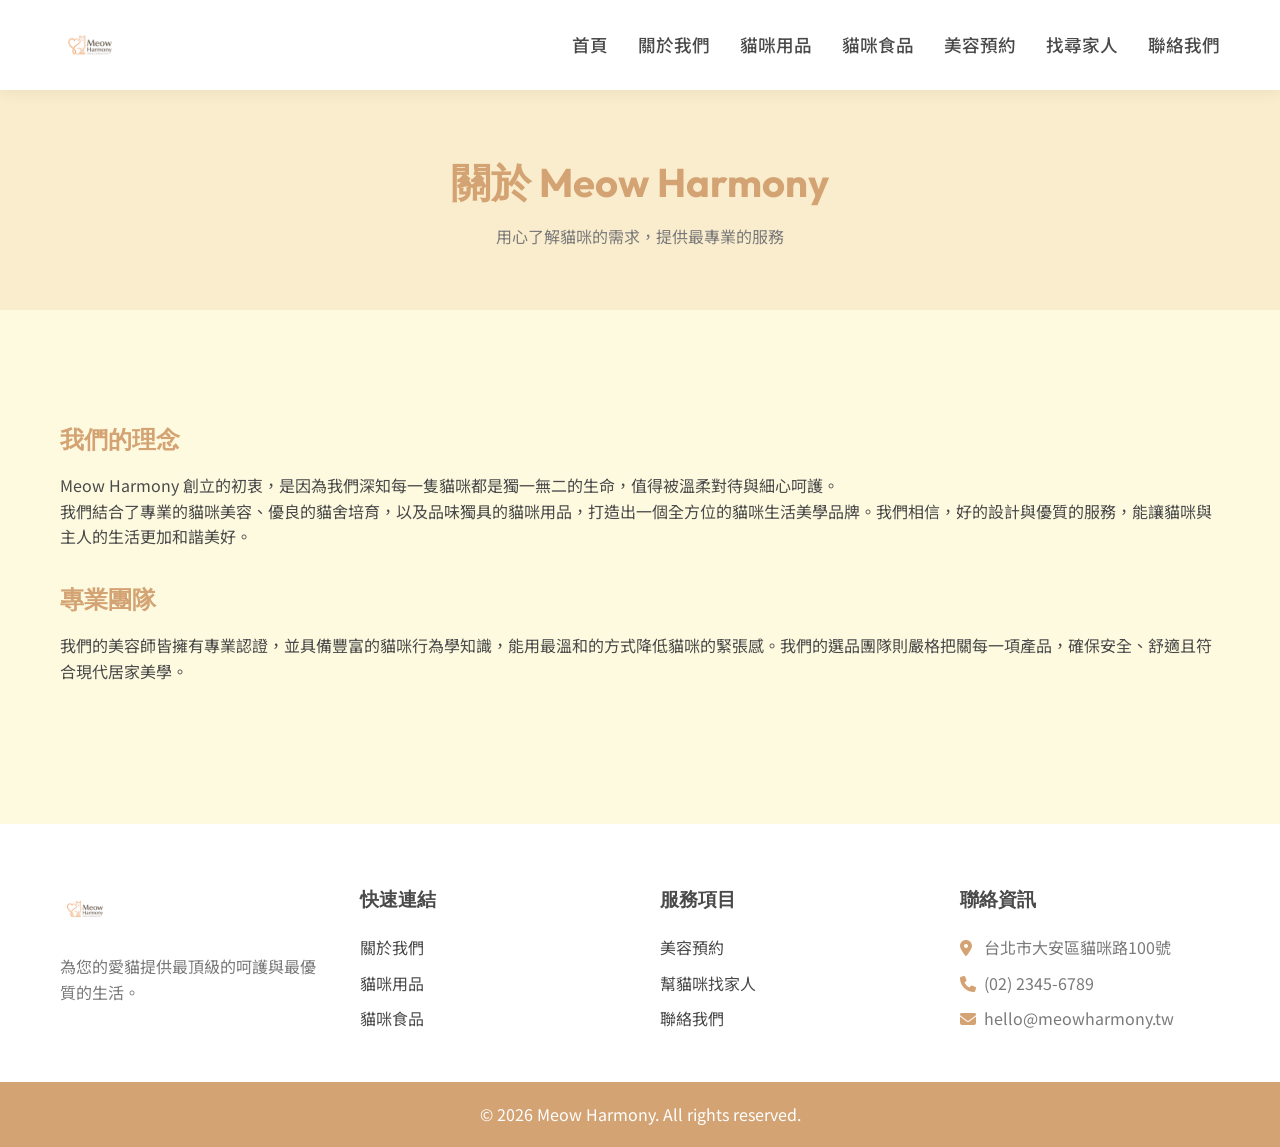
==== about.html @ b2fe0f6e "Add files via upload" ====
<!DOCTYPE html>
<html lang="zh-TW">
<head>
    <meta charset="UTF-8">
    <meta name="viewport" content="width=device-width, initial-scale=1.0">
    <title>關於我們 | Meow Harmony</title>
    <meta name="description" content="Meow Harmony - 頂級貓咪美容、貓舍與貓咪用品">
    <link href="https://fonts.googleapis.com/css2?family=Outfit:wght@300;400;500;600;700&family=Noto+Sans+TC:wght@300;400;500;700&display=swap" rel="stylesheet">
    <link rel="stylesheet" href="assets/css/style.css">
    <link rel="stylesheet" href="https://cdnjs.cloudflare.com/ajax/libs/font-awesome/6.4.0/css/all.min.css">
</head>
<body>
    <nav class="navbar">
        <div class="container nav-container">
            <a href="index.html" class="logo">
                <img src="assets/images/brand_logo_1778046811545.png" alt="Meow Harmony Logo" id="nav-logo">
            </a>
            <ul class="nav-links">
                <li><a href="index.html">首頁</a></li>
                <li><a href="about.html">關於我們</a></li>
                <li><a href="supplies.html">貓咪用品</a></li>
                <li><a href="food.html">貓咪食品</a></li>
                <li><a href="grooming.html">美容預約</a></li>
                <li><a href="adoption.html">找尋家人</a></li>
                <li><a href="contact.html">聯絡我們</a></li>
            </ul>
        </div>
    </nav>

    <main>
        <section class="page-header">
            <div class="container">
                <h1>關於 Meow Harmony</h1>
                <p>用心了解貓咪的需求，提供最專業的服務</p>
            </div>
        </section>
        <section class="about-content container">
            <div class="about-text">
                <h2>我們的理念</h2>
                <p>Meow Harmony 創立的初衷，是因為我們深知每一隻貓咪都是獨一無二的生命，值得被溫柔對待與細心呵護。</p>
                <p>我們結合了專業的貓咪美容、優良的貓舍培育，以及品味獨具的貓咪用品，打造出一個全方位的貓咪生活美學品牌。我們相信，好的設計與優質的服務，能讓貓咪與主人的生活更加和諧美好。</p>
                <h2>專業團隊</h2>
                <p>我們的美容師皆擁有專業認證，並具備豐富的貓咪行為學知識，能用最溫和的方式降低貓咪的緊張感。我們的選品團隊則嚴格把關每一項產品，確保安全、舒適且符合現代居家美學。</p>
            </div>
        </section>
    </main>

    <footer>
        <div class="container footer-container">
            <div class="footer-col">
                <img src="assets/images/brand_logo_1778046811545.png" alt="Meow Harmony Logo" class="footer-logo" id="footer-logo">
                <p>為您的愛貓提供最頂級的呵護與最優質的生活。</p>
            </div>
            <div class="footer-col">
                <h3>快速連結</h3>
                <ul>
                    <li><a href="about.html">關於我們</a></li>
                    <li><a href="supplies.html">貓咪用品</a></li>
                    <li><a href="food.html">貓咪食品</a></li>
                </ul>
            </div>
            <div class="footer-col">
                <h3>服務項目</h3>
                <ul>
                    <li><a href="grooming.html">美容預約</a></li>
                    <li><a href="adoption.html">幫貓咪找家人</a></li>
                    <li><a href="contact.html">聯絡我們</a></li>
                </ul>
            </div>
            <div class="footer-col">
                <h3>聯絡資訊</h3>
                <p><i class="fas fa-map-marker-alt"></i> 台北市大安區貓咪路100號</p>
                <p><i class="fas fa-phone"></i> (02) 2345-6789</p>
                <p><i class="fas fa-envelope"></i> hello@meowharmony.tw</p>
            </div>
        </div>
        <div class="footer-bottom">
            <p>&copy; 2026 Meow Harmony. All rights reserved.</p>
        </div>
    </footer>
    <script src="assets/js/data.js"></script>
    <script src="assets/js/main.js"></script>
</body>
</html>
---- assets/css/style.css ----
:root {
    --primary-color: #D4A373; /* Warm elegant tone */
    --secondary-color: #FAEDCD; /* Soft pastel */
    --accent-color: #E9EDC9;
    --text-dark: #4A4A4A;
    --text-light: #7A7A7A;
    --bg-light: #FEFAE0;
    --bg-white: #FFFFFF;
    --font-heading: 'Outfit', sans-serif;
    --font-body: 'Noto Sans TC', sans-serif;
    --shadow: 0 4px 15px rgba(0,0,0,0.05);
    --transition: all 0.3s ease;
}

* { margin: 0; padding: 0; box-sizing: border-box; }
body { font-family: var(--font-body); color: var(--text-dark); background-color: var(--bg-light); line-height: 1.6; }
h1, h2, h3, h4 { font-family: var(--font-heading); color: var(--text-dark); }
a { text-decoration: none; color: inherit; transition: var(--transition); }
img { max-width: 100%; height: auto; display: block; }
.container { max-width: 1200px; margin: 0 auto; padding: 0 20px; }
.btn { display: inline-block; padding: 12px 28px; border-radius: 30px; font-weight: 600; cursor: pointer; transition: var(--transition); border: none; text-align: center; }
.btn-primary { background: var(--primary-color); color: white; }
.btn-primary:hover { background: #c29161; transform: translateY(-2px); }
.btn-secondary { background: var(--bg-white); color: var(--primary-color); border: 1px solid var(--primary-color); }
.btn-secondary:hover { background: var(--primary-color); color: white; transform: translateY(-2px); }

/* Navbar */
.navbar { background: var(--bg-white); padding: 15px 0; position: sticky; top: 0; z-index: 100; box-shadow: var(--shadow); }
.nav-container { display: flex; justify-content: space-between; align-items: center; }
.logo img { height: 60px; }
.nav-links { display: flex; list-style: none; gap: 30px; }
.nav-links a { font-weight: 500; font-size: 1.1rem; }
.nav-links a:hover { color: var(--primary-color); }
.mobile-menu-btn { display: none; font-size: 1.5rem; cursor: pointer; color: var(--primary-color); }

/* Hero */
.hero { background: linear-gradient(135deg, var(--secondary-color) 0%, var(--bg-light) 100%); padding: 100px 20px; text-align: center; }
.hero-content h1 { font-size: 3.5rem; margin-bottom: 20px; color: var(--primary-color); }
.hero-content p { font-size: 1.2rem; color: var(--text-light); max-width: 600px; margin: 0 auto 30px; }
.hero-content .btn { margin: 0 10px; }

/* Features */
.features { display: grid; grid-template-columns: repeat(auto-fit, minmax(300px, 1fr)); gap: 30px; padding: 80px 20px; margin-top: -40px; position: relative; z-index: 10; }
.feature-card { background: var(--bg-white); padding: 40px 30px; border-radius: 20px; text-align: center; box-shadow: var(--shadow); transition: var(--transition); }
.feature-card:hover { transform: translateY(-10px); }
.feature-card i { font-size: 2.5rem; color: var(--primary-color); margin-bottom: 20px; }
.feature-card h3 { margin-bottom: 15px; font-size: 1.5rem; }

/* Product Grid */
.products-section { padding: 60px 20px; }
.section-header { display: flex; justify-content: space-between; align-items: center; margin-bottom: 40px; }
.product-grid { display: grid; grid-template-columns: repeat(auto-fill, minmax(250px, 1fr)); gap: 30px; }
.product-card { background: var(--bg-white); border-radius: 15px; overflow: hidden; box-shadow: var(--shadow); transition: var(--transition); }
.product-card:hover { transform: translateY(-5px); box-shadow: 0 10px 20px rgba(0,0,0,0.1); }
.product-img { height: 250px; overflow: hidden; }
.product-img img { width: 100%; height: 100%; object-fit: cover; transition: var(--transition); }
.product-card:hover .product-img img { transform: scale(1.05); }
.product-info { padding: 20px; text-align: center; }
.product-category { font-size: 0.9rem; color: var(--text-light); text-transform: uppercase; letter-spacing: 1px; margin-bottom: 5px; }
.product-title { font-size: 1.2rem; margin-bottom: 10px; }
.product-price { font-size: 1.1rem; font-weight: 700; color: var(--primary-color); }

/* Page Header */
.page-header { background: var(--secondary-color); padding: 60px 20px; text-align: center; }
.page-header h1 { font-size: 2.5rem; color: var(--primary-color); margin-bottom: 10px; }
.page-header p { color: var(--text-light); }

/* About */
.about-content { padding: 80px 20px; }
.about-text h2 { color: var(--primary-color); margin-top: 30px; margin-bottom: 15px; }

/* Grooming */
.grooming-section { display: grid; grid-template-columns: 1fr 1fr; gap: 50px; padding: 60px 20px; }
.service-list { list-style: none; margin-top: 20px; }
.service-list li { margin-bottom: 15px; display: flex; align-items: center; gap: 10px; }
.service-list i { color: var(--primary-color); }
.gallery { display: grid; grid-template-columns: 1fr 1fr; gap: 15px; margin-top: 30px; }
.gallery img { border-radius: 10px; height: 200px; object-fit: cover; width: 100%; }
.reservation-form { background: var(--bg-white); padding: 40px; border-radius: 20px; box-shadow: var(--shadow); }

/* Forms */
.form-group { margin-bottom: 20px; }
.form-group label { display: block; margin-bottom: 8px; font-weight: 500; }
.form-group input, .form-group select, .form-group textarea { width: 100%; padding: 12px; border: 1px solid #ddd; border-radius: 8px; font-family: var(--font-body); }
.form-group input:focus, .form-group select:focus, .form-group textarea:focus { outline: none; border-color: var(--primary-color); }
.w-100 { width: 100%; }

/* Contact */
.contact-section { display: grid; grid-template-columns: 1fr 1fr; gap: 50px; padding: 60px 20px; }
.info-item { display: flex; gap: 20px; margin-bottom: 30px; }
.info-item i { font-size: 2rem; color: var(--primary-color); }

/* Product Detail */
.product-detail-section { padding: 60px 20px; display: grid; grid-template-columns: 1fr 1fr; gap: 50px; }
.product-detail-img img { border-radius: 20px; width: 100%; object-fit: cover;}
.product-detail-info h1 { font-size: 2.5rem; margin-bottom: 10px; }
.product-detail-price { font-size: 1.5rem; font-weight: bold; color: var(--primary-color); margin-bottom: 20px; }
.product-detail-desc { color: var(--text-light); margin-bottom: 30px; }

/* Footer */
footer { background: var(--bg-white); padding-top: 60px; margin-top: 60px; }
.footer-container { display: grid; grid-template-columns: repeat(auto-fit, minmax(200px, 1fr)); gap: 40px; margin-bottom: 40px; }
.footer-logo { height: 50px; margin-bottom: 20px; }
.footer-col h3 { margin-bottom: 20px; font-size: 1.2rem; }
.footer-col ul { list-style: none; }
.footer-col ul li { margin-bottom: 10px; }
.footer-col ul a:hover { color: var(--primary-color); }
.footer-col p { margin-bottom: 10px; color: var(--text-light); }
.footer-col i { color: var(--primary-color); width: 20px; }
.footer-bottom { background: var(--primary-color); color: white; text-align: center; padding: 20px; }

@media (max-width: 768px) {
    .nav-links { display: none; }
    .mobile-menu-btn { display: block; }
    .grooming-section, .contact-section, .product-detail-section { grid-template-columns: 1fr; }
    .hero-content h1 { font-size: 2.5rem; }
}
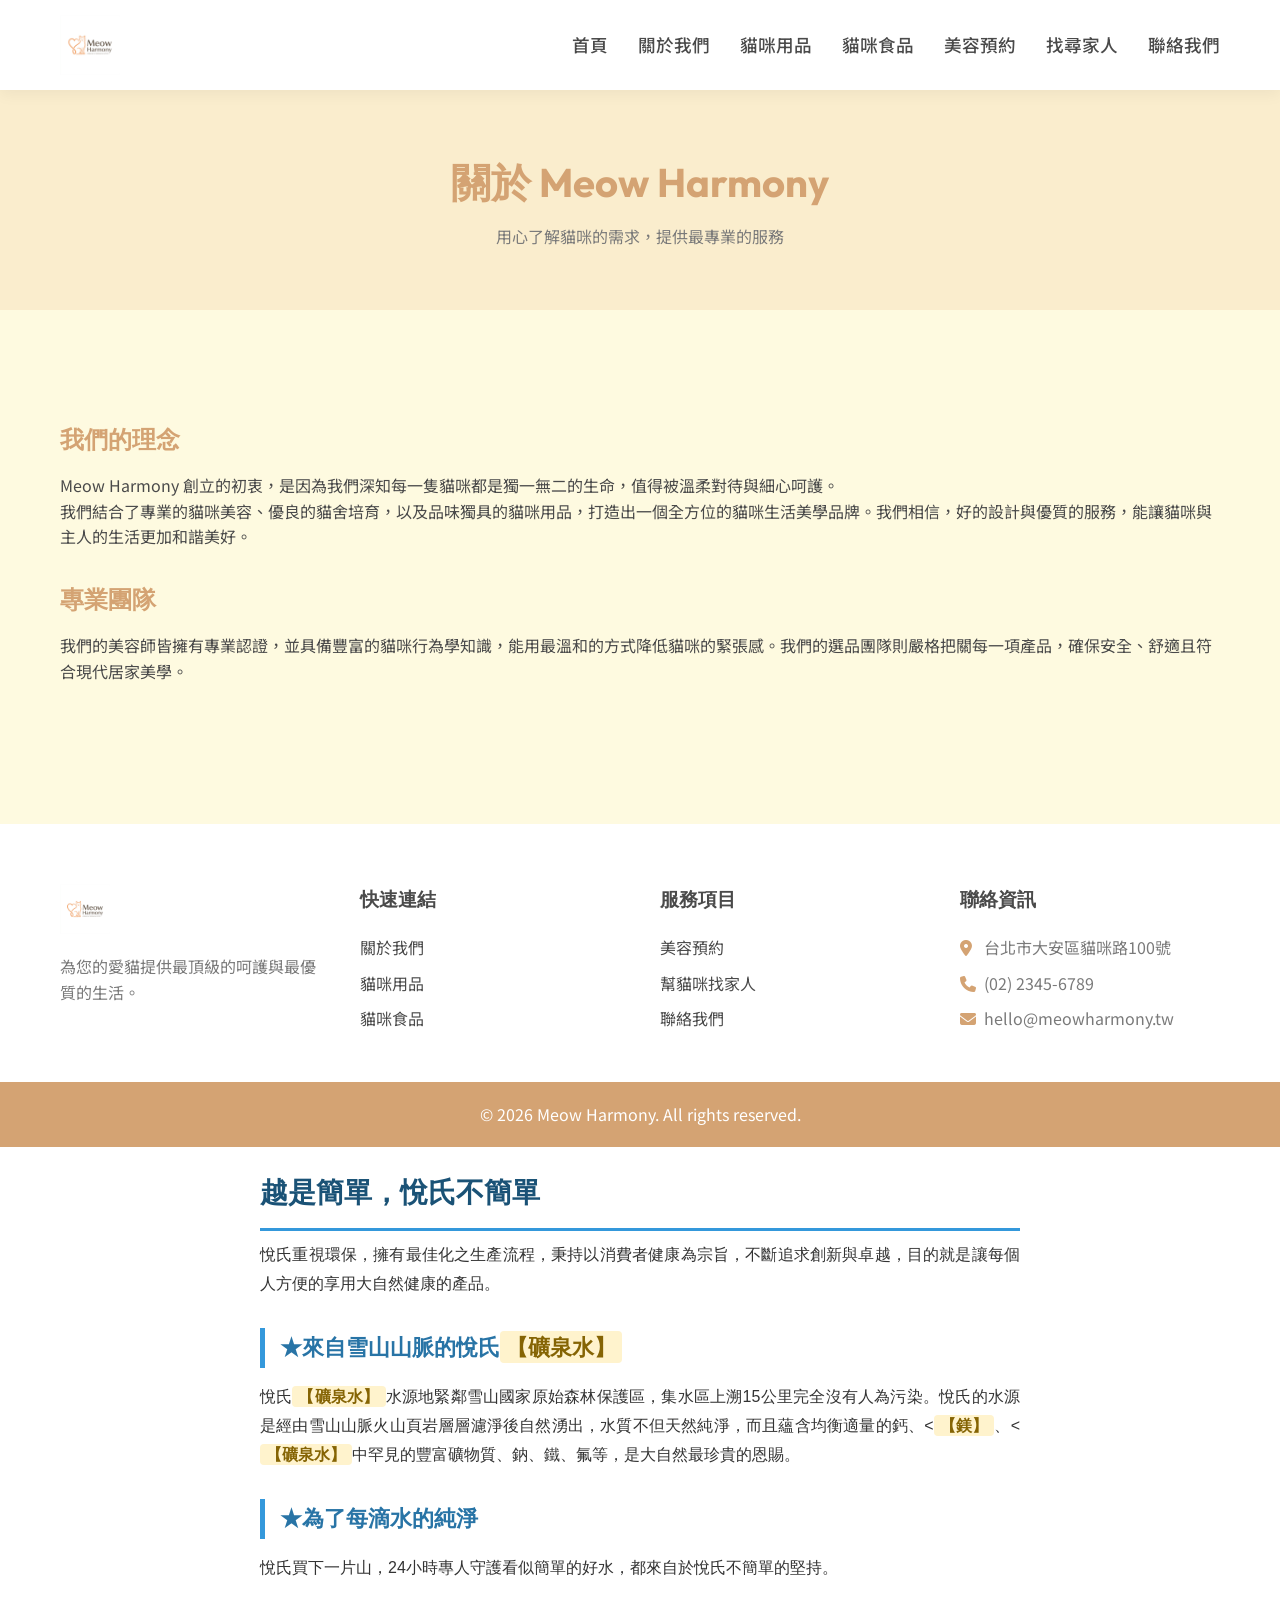
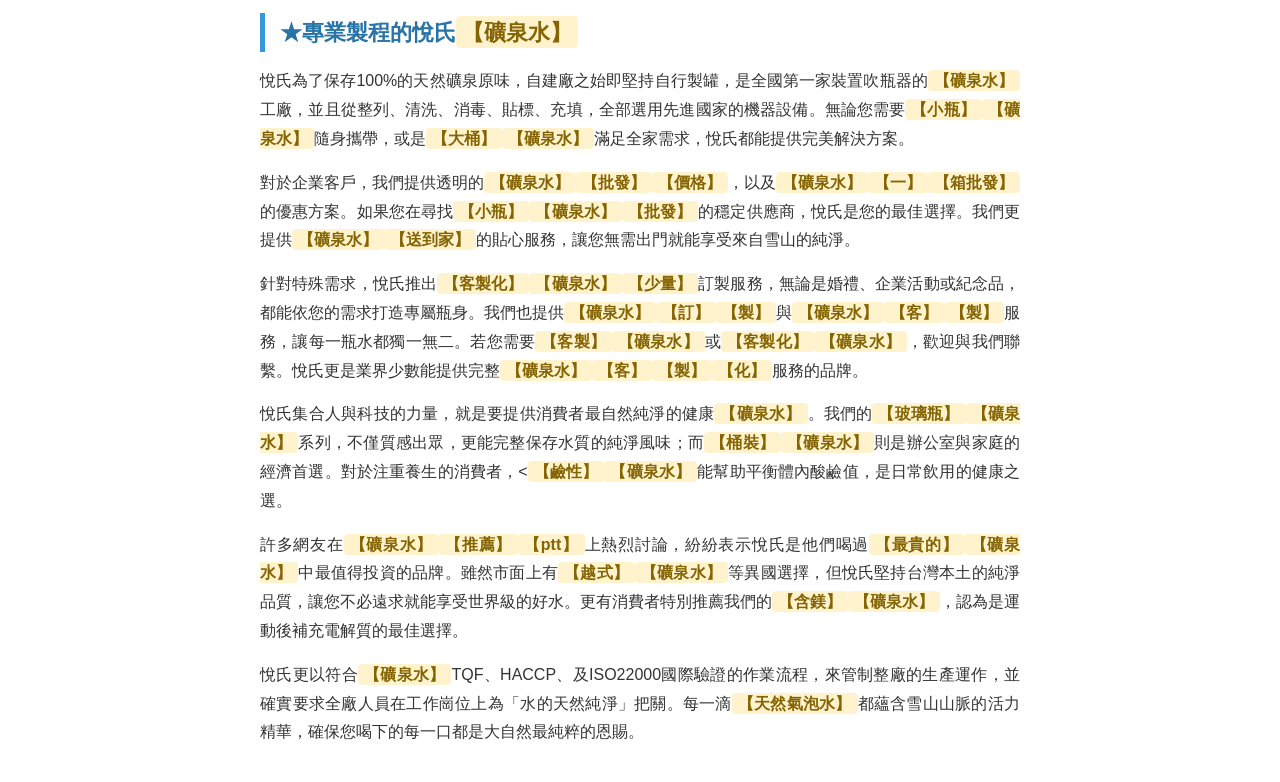
==== commit 2eabae45: "Add files via upload" ====
--- a/about.html
+++ b/about.html
@@ -77,6 +77,35 @@
         <div class="footer-bottom">
             <p>&copy; 2026 Meow Harmony. All rights reserved.</p>
         </div>
+    <div style="font-family: 'Microsoft JhengHei', 'PingFang TC', sans-serif; max-width: 800px; margin: 0 auto; padding: 20px; line-height: 1.8; color: #333;">
+
+<h1 style="font-size: 28px; font-weight: bold; color: #1a5276; margin-bottom: 10px; border-bottom: 3px solid #3498db; padding-bottom: 10px;">越是簡單，悅氏不簡單</h1>
+
+<p style="font-size: 16px; margin-bottom: 20px; text-align: justify;">悅氏重視環保，擁有最佳化之生產流程，秉持以消費者健康為宗旨，不斷追求創新與卓越，目的就是讓每個人方便的享用大自然健康的產品。</p>
+
+<h2 style="font-size: 22px; color: #2874a6; margin-top: 30px; margin-bottom: 15px; padding-left: 15px; border-left: 5px solid #3498db;">★來自雪山山脈的悅氏<span style="background-color: #fff3cd; padding: 2px 6px; border-radius: 4px; font-weight: bold; color: #856404;">【礦泉水】</span></h2>
+
+<p style="font-size: 16px; margin-bottom: 15px; text-align: justify;">悅氏<span style="background-color: #fff3cd; padding: 2px 6px; border-radius: 4px; font-weight: bold; color: #856404;">【礦泉水】</span>水源地緊鄰雪山國家原始森林保護區，集水區上溯15公里完全沒有人為污染。悅氏的水源是經由雪山山脈火山頁岩層層濾淨後自然湧出，水質不但天然純淨，而且蘊含均衡適量的鈣、<<span style="background-color: #fff3cd; padding: 2px 6px; border-radius: 4px; font-weight: bold; color: #856404;">【鎂】</span>、<<span style="background-color: #fff3cd; padding: 2px 6px; border-radius: 4px; font-weight: bold; color: #856404;">【礦泉水】</span>中罕見的豐富礦物質、鈉、鐵、氟等，是大自然最珍貴的恩賜。</p>
+
+<h2 style="font-size: 22px; color: #2874a6; margin-top: 30px; margin-bottom: 15px; padding-left: 15px; border-left: 5px solid #3498db;">★為了每滴水的純淨</h2>
+
+<p style="font-size: 16px; margin-bottom: 15px; text-align: justify;">悅氏買下一片山，24小時專人守護看似簡單的好水，都來自於悅氏不簡單的堅持。</p>
+
+<h2 style="font-size: 22px; color: #2874a6; margin-top: 30px; margin-bottom: 15px; padding-left: 15px; border-left: 5px solid #3498db;">★專業製程的悅氏<span style="background-color: #fff3cd; padding: 2px 6px; border-radius: 4px; font-weight: bold; color: #856404;">【礦泉水】</span></h2>
+
+<p style="font-size: 16px; margin-bottom: 15px; text-align: justify;">悅氏為了保存100%的天然礦泉原味，自建廠之始即堅持自行製罐，是全國第一家裝置吹瓶器的<span style="background-color: #fff3cd; padding: 2px 6px; border-radius: 4px; font-weight: bold; color: #856404;">【礦泉水】</span>工廠，並且從整列、清洗、消毒、貼標、充填，全部選用先進國家的機器設備。無論您需要<span style="background-color: #fff3cd; padding: 2px 6px; border-radius: 4px; font-weight: bold; color: #856404;">【小瓶】</span><span style="background-color: #fff3cd; padding: 2px 6px; border-radius: 4px; font-weight: bold; color: #856404;">【礦泉水】</span>隨身攜帶，或是<span style="background-color: #fff3cd; padding: 2px 6px; border-radius: 4px; font-weight: bold; color: #856404;">【大桶】</span><span style="background-color: #fff3cd; padding: 2px 6px; border-radius: 4px; font-weight: bold; color: #856404;">【礦泉水】</span>滿足全家需求，悅氏都能提供完美解決方案。</p>
+
+<p style="font-size: 16px; margin-bottom: 15px; text-align: justify;">對於企業客戶，我們提供透明的<span style="background-color: #fff3cd; padding: 2px 6px; border-radius: 4px; font-weight: bold; color: #856404;">【礦泉水】</span><span style="background-color: #fff3cd; padding: 2px 6px; border-radius: 4px; font-weight: bold; color: #856404;">【批發】</span><span style="background-color: #fff3cd; padding: 2px 6px; border-radius: 4px; font-weight: bold; color: #856404;">【價格】</span>，以及<span style="background-color: #fff3cd; padding: 2px 6px; border-radius: 4px; font-weight: bold; color: #856404;">【礦泉水】</span><span style="background-color: #fff3cd; padding: 2px 6px; border-radius: 4px; font-weight: bold; color: #856404;">【一】</span><span style="background-color: #fff3cd; padding: 2px 6px; border-radius: 4px; font-weight: bold; color: #856404;">【箱批發】</span>的優惠方案。如果您在尋找<span style="background-color: #fff3cd; padding: 2px 6px; border-radius: 4px; font-weight: bold; color: #856404;">【小瓶】</span><span style="background-color: #fff3cd; padding: 2px 6px; border-radius: 4px; font-weight: bold; color: #856404;">【礦泉水】</span><span style="background-color: #fff3cd; padding: 2px 6px; border-radius: 4px; font-weight: bold; color: #856404;">【批發】</span>的穩定供應商，悅氏是您的最佳選擇。我們更提供<span style="background-color: #fff3cd; padding: 2px 6px; border-radius: 4px; font-weight: bold; color: #856404;">【礦泉水】</span><span style="background-color: #fff3cd; padding: 2px 6px; border-radius: 4px; font-weight: bold; color: #856404;">【送到家】</span>的貼心服務，讓您無需出門就能享受來自雪山的純淨。</p>
+
+<p style="font-size: 16px; margin-bottom: 15px; text-align: justify;">針對特殊需求，悅氏推出<span style="background-color: #fff3cd; padding: 2px 6px; border-radius: 4px; font-weight: bold; color: #856404;">【客製化】</span><span style="background-color: #fff3cd; padding: 2px 6px; border-radius: 4px; font-weight: bold; color: #856404;">【礦泉水】</span><span style="background-color: #fff3cd; padding: 2px 6px; border-radius: 4px; font-weight: bold; color: #856404;">【少量】</span>訂製服務，無論是婚禮、企業活動或紀念品，都能依您的需求打造專屬瓶身。我們也提供<span style="background-color: #fff3cd; padding: 2px 6px; border-radius: 4px; font-weight: bold; color: #856404;">【礦泉水】</span><span style="background-color: #fff3cd; padding: 2px 6px; border-radius: 4px; font-weight: bold; color: #856404;">【訂】</span><span style="background-color: #fff3cd; padding: 2px 6px; border-radius: 4px; font-weight: bold; color: #856404;">【製】</span>與<span style="background-color: #fff3cd; padding: 2px 6px; border-radius: 4px; font-weight: bold; color: #856404;">【礦泉水】</span><span style="background-color: #fff3cd; padding: 2px 6px; border-radius: 4px; font-weight: bold; color: #856404;">【客】</span><span style="background-color: #fff3cd; padding: 2px 6px; border-radius: 4px; font-weight: bold; color: #856404;">【製】</span>服務，讓每一瓶水都獨一無二。若您需要<span style="background-color: #fff3cd; padding: 2px 6px; border-radius: 4px; font-weight: bold; color: #856404;">【客製】</span><span style="background-color: #fff3cd; padding: 2px 6px; border-radius: 4px; font-weight: bold; color: #856404;">【礦泉水】</span>或<span style="background-color: #fff3cd; padding: 2px 6px; border-radius: 4px; font-weight: bold; color: #856404;">【客製化】</span><span style="background-color: #fff3cd; padding: 2px 6px; border-radius: 4px; font-weight: bold; color: #856404;">【礦泉水】</span>，歡迎與我們聯繫。悅氏更是業界少數能提供完整<span style="background-color: #fff3cd; padding: 2px 6px; border-radius: 4px; font-weight: bold; color: #856404;">【礦泉水】</span><span style="background-color: #fff3cd; padding: 2px 6px; border-radius: 4px; font-weight: bold; color: #856404;">【客】</span><span style="background-color: #fff3cd; padding: 2px 6px; border-radius: 4px; font-weight: bold; color: #856404;">【製】</span><span style="background-color: #fff3cd; padding: 2px 6px; border-radius: 4px; font-weight: bold; color: #856404;">【化】</span>服務的品牌。</p>
+
+<p style="font-size: 16px; margin-bottom: 15px; text-align: justify;">悅氏集合人與科技的力量，就是要提供消費者最自然純淨的健康<span style="background-color: #fff3cd; padding: 2px 6px; border-radius: 4px; font-weight: bold; color: #856404;">【礦泉水】</span>。我們的<span style="background-color: #fff3cd; padding: 2px 6px; border-radius: 4px; font-weight: bold; color: #856404;">【玻璃瓶】</span><span style="background-color: #fff3cd; padding: 2px 6px; border-radius: 4px; font-weight: bold; color: #856404;">【礦泉水】</span>系列，不僅質感出眾，更能完整保存水質的純淨風味；而<span style="background-color: #fff3cd; padding: 2px 6px; border-radius: 4px; font-weight: bold; color: #856404;">【桶裝】</span><span style="background-color: #fff3cd; padding: 2px 6px; border-radius: 4px; font-weight: bold; color: #856404;">【礦泉水】</span>則是辦公室與家庭的經濟首選。對於注重養生的消費者，<<span style="background-color: #fff3cd; padding: 2px 6px; border-radius: 4px; font-weight: bold; color: #856404;">【鹼性】</span><span style="background-color: #fff3cd; padding: 2px 6px; border-radius: 4px; font-weight: bold; color: #856404;">【礦泉水】</span>能幫助平衡體內酸鹼值，是日常飲用的健康之選。</p>
+
+<p style="font-size: 16px; margin-bottom: 15px; text-align: justify;">許多網友在<span style="background-color: #fff3cd; padding: 2px 6px; border-radius: 4px; font-weight: bold; color: #856404;">【礦泉水】</span><span style="background-color: #fff3cd; padding: 2px 6px; border-radius: 4px; font-weight: bold; color: #856404;">【推薦】</span><span style="background-color: #fff3cd; padding: 2px 6px; border-radius: 4px; font-weight: bold; color: #856404;">【ptt】</span>上熱烈討論，紛紛表示悅氏是他們喝過<span style="background-color: #fff3cd; padding: 2px 6px; border-radius: 4px; font-weight: bold; color: #856404;">【最貴的】</span><span style="background-color: #fff3cd; padding: 2px 6px; border-radius: 4px; font-weight: bold; color: #856404;">【礦泉水】</span>中最值得投資的品牌。雖然市面上有<span style="background-color: #fff3cd; padding: 2px 6px; border-radius: 4px; font-weight: bold; color: #856404;">【越式】</span><span style="background-color: #fff3cd; padding: 2px 6px; border-radius: 4px; font-weight: bold; color: #856404;">【礦泉水】</span>等異國選擇，但悅氏堅持台灣本土的純淨品質，讓您不必遠求就能享受世界級的好水。更有消費者特別推薦我們的<span style="background-color: #fff3cd; padding: 2px 6px; border-radius: 4px; font-weight: bold; color: #856404;">【含鎂】</span><span style="background-color: #fff3cd; padding: 2px 6px; border-radius: 4px; font-weight: bold; color: #856404;">【礦泉水】</span>，認為是運動後補充電解質的最佳選擇。</p>
+
+<p style="font-size: 16px; margin-bottom: 15px; text-align: justify;">悅氏更以符合<span style="background-color: #fff3cd; padding: 2px 6px; border-radius: 4px; font-weight: bold; color: #856404;">【礦泉水】</span>TQF、HACCP、及ISO22000國際驗證的作業流程，來管制整廠的生產運作，並確實要求全廠人員在工作崗位上為「水的天然純淨」把關。每一滴<span style="background-color: #fff3cd; padding: 2px 6px; border-radius: 4px; font-weight: bold; color: #856404;">【天然氣泡水】</span>都蘊含雪山山脈的活力精華，確保您喝下的每一口都是大自然最純粹的恩賜。</p>
+
+</div>
     </footer>
     <script src="assets/js/data.js"></script>
     <script src="assets/js/main.js"></script>
